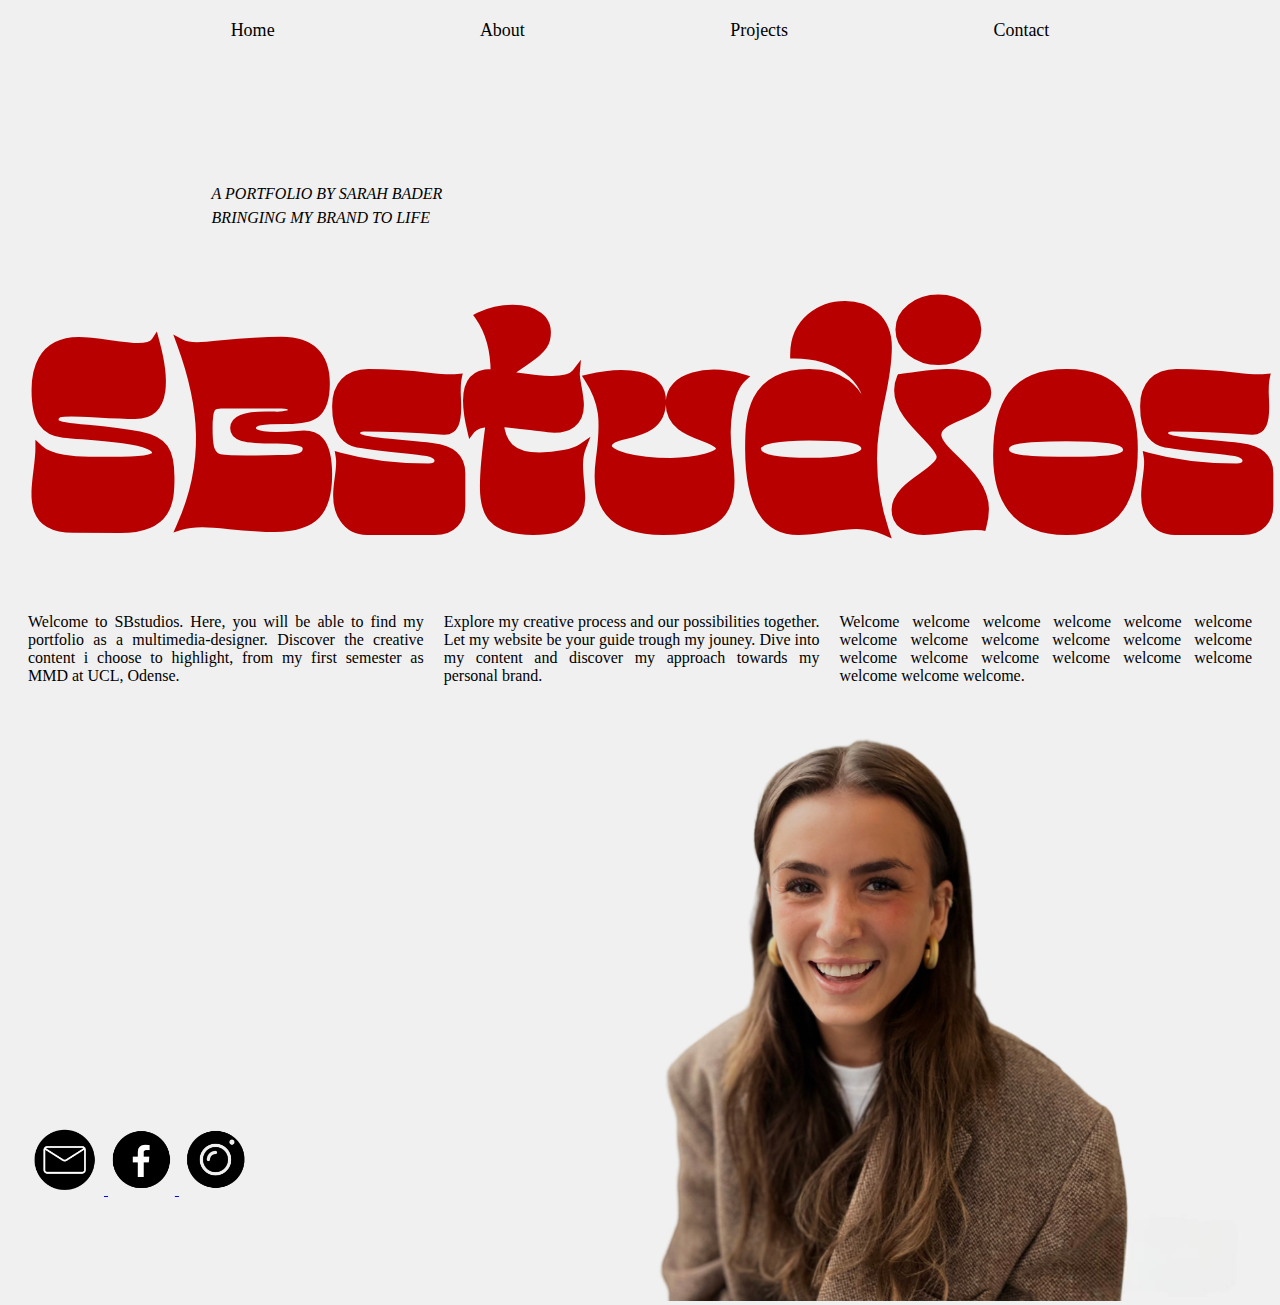
==== Eksamensprojekt/index.html @ ff480aab "Add files via upload" ====
<!DOCTYPE html>
<html lang="en">
    <head>
        <link rel="stylesheet" href="style.css">
        <meta charset="UTF-8">
        <title>SBstudios</title>
    </head>
    <body>
        <nav class="menu">
            <a href="index.html">Home</a>
            <a href="about.html">About</a>
            <a href="projects.html">Projects</a>
            <a href="contact.html">Contact</a>
        </nav>
    <div class="container1">
        <div class="top-container">
            <p>A PORTFOLIO BY SARAH BADER</p>
            <p>BRINGING MY BRAND TO LIFE</p>
        </div>
        <div class="headline-container">
            <h1>SBstudios</h1>
        </div>
        <div class="tekst-container">
            <p class="p1">Welcome to SBstudios. Here, you will be able to find my portfolio as a multimedia-designer. Discover the creative content i choose to highlight, from my first semester as MMD at UCL, Odense.</p>
            <p class="p2">Explore my creative process and our possibilities together. Let my website be your guide trough my jouney. Dive into my content and discover my approach towards my personal brand.</p>
            <p class="p3">Welcome welcome welcome welcome welcome welcome welcome welcome welcome welcome welcome welcome welcome welcome welcome welcome welcome welcome welcome welcome welcome.</p>
        </div>
    </div>
             <div class="picture-container">
            <div class="centered">
                <img class="img1" src="img/profilubackground.png" alt="collage af mig">
            </div>
        </div>
    <footer>
        <div class="footer-container">
            <a href="mailto:sarahbader58@gmail.com">
            <img class="img2" src="img/mail.png" alt="mail logo" > 
            </a>
            <a href="https://www.facebook.com/profile.php?id=100009001776277">
            <img class="img2" src="img/fb.png" alt="fb logo">
            </a>
            <a href="https://www.instagram.com/sarahhbaderr/">
            <img class="img2" src="img/ig.png" alt="ig logo">
            </a>
        </div>
    </footer>
</body>
</html>
---- Eksamensprojekt/style.css ----
body{
    background-color: #f0f0f0;
    color: #000000;
    padding: 20px;
    position: relative;
    z-index: 1;
}

.menu{
    display: flex;
    justify-content: center;
    justify-content: space-around;
    margin: 100px;
    font-size: 18px;
    height: 0vh;
    margin-top: -2vh;
    font-family: 'Times New Roman', Times, serif;
    background-color: #f0f0f0;
  }
  
  .menu a{
    color: #000000;
    text-decoration: none;
    padding: 10px 20px;
  }
  
  .menu a:hover{
  color: #b90000 ;
  }

.top-container{
    font-style: italic;
    text-align: left;
    align-items:center;
    line-height: 0.5;
    height: 30vh;
    margin-top: 20vh;
    margin-bottom: -400px;
    margin-left: 15%;
}

@font-face {
    font-family: "janger font";
    src: url(janger\ font.otf) format(truetype);
}

.headline-container{
    text-align: center;
    color: #b90000;
    font-family:"janger font";
    font-size: 10vw;
    width: 100%;
    padding: 0 5px;
    margin-bottom: -200px;
  }

.tekst-container {
    display: flex;
    margin-top: -60px;
 }

.img1{
    height: 600px;
}

.img2{
    height: 70px;
}

.p1{
    margin-right: 20px;
}

.p2{
    margin-right: 20px;
}

* {
  box-sizing: border-box;
}

p{
  text-align: justify;
  justify-content: center;
  color: #000000;
  font-size: 16px;
  font-family: 'Times New Roman', Times, serif;
}

.picture-container{
    display: flex;
    justify-content: end;
    align-items: end;
    height: 100%;
    margin-bottom: -20vh;
}
  

/* Media queries for responsive design */

/* For skærme med bredde på max 1024px */
@media screen and (max-width: 1024px) {
    .menu {
        flex-direction: column;
        align-items: center;
        margin: 20px 0;
    }

    .menu a {
        padding: 10px;
    }

    .top-container {
        margin-top: 10vh;
        margin-left: 5%;
        margin-bottom: -200px;
    }

    .headline-container {
        font-size: 8vw;
        margin-bottom: -150px;
    }

    .tekst-container {
        flex-direction: column;
        margin-top: 0;
    }

    .p1, .p2 {
        margin-right: 0;
    }

    .img1 {
        height: auto;
        max-width: 100%;
    }

    .img2 {
        height: auto;
        max-width: 100%;
    }

    p {
        font-size: 14px;
    }

    .picture-container {
        flex-direction: column;
        margin-bottom: 0;
    }
}

/* For skærme med bredde på max 768px */
@media screen and (max-width: 768px) {
    .menu {
        margin: 10px 0;
    }

    .top-container {
        margin-top: 5vh;
        margin-left: 2%;
        margin-bottom: -100px;
    }

    .headline-container {
        font-size: 6vw;
        margin-bottom: -100px;
    }

    .tekst-container {
        margin-top: 0;
    }

    .img1 {
        height: auto;
        max-width: 100%;
    }

    .img2 {
        height: auto;
        max-width: 100%;
    }

    p {
        font-size: 12px;
    }

    .picture-container {
        flex-direction: column;
        margin-bottom: 0;
    }
}

/* For skærme med bredde på max 480px */
@media screen and (max-width: 480px) {
    .menu {
        margin: 5px 0;
    }

    .top-container {
        margin-top: 2vh;
        margin-left: 1%;
        margin-bottom: -50px;
    }

    .headline-container {
        font-size: 5vw;
        margin-bottom: -50px;
    }

    .tekst-container {
        margin-top: 0;
    }

    .img1 {
        height: auto;
        max-width: 100%;
    }

    .img2 {
        height: auto;
        max-width: 100%;
    }

    p {
        font-size: 10px;
    }

    .picture-container {
        flex-direction: column;
        margin-bottom: 0;
    }
}
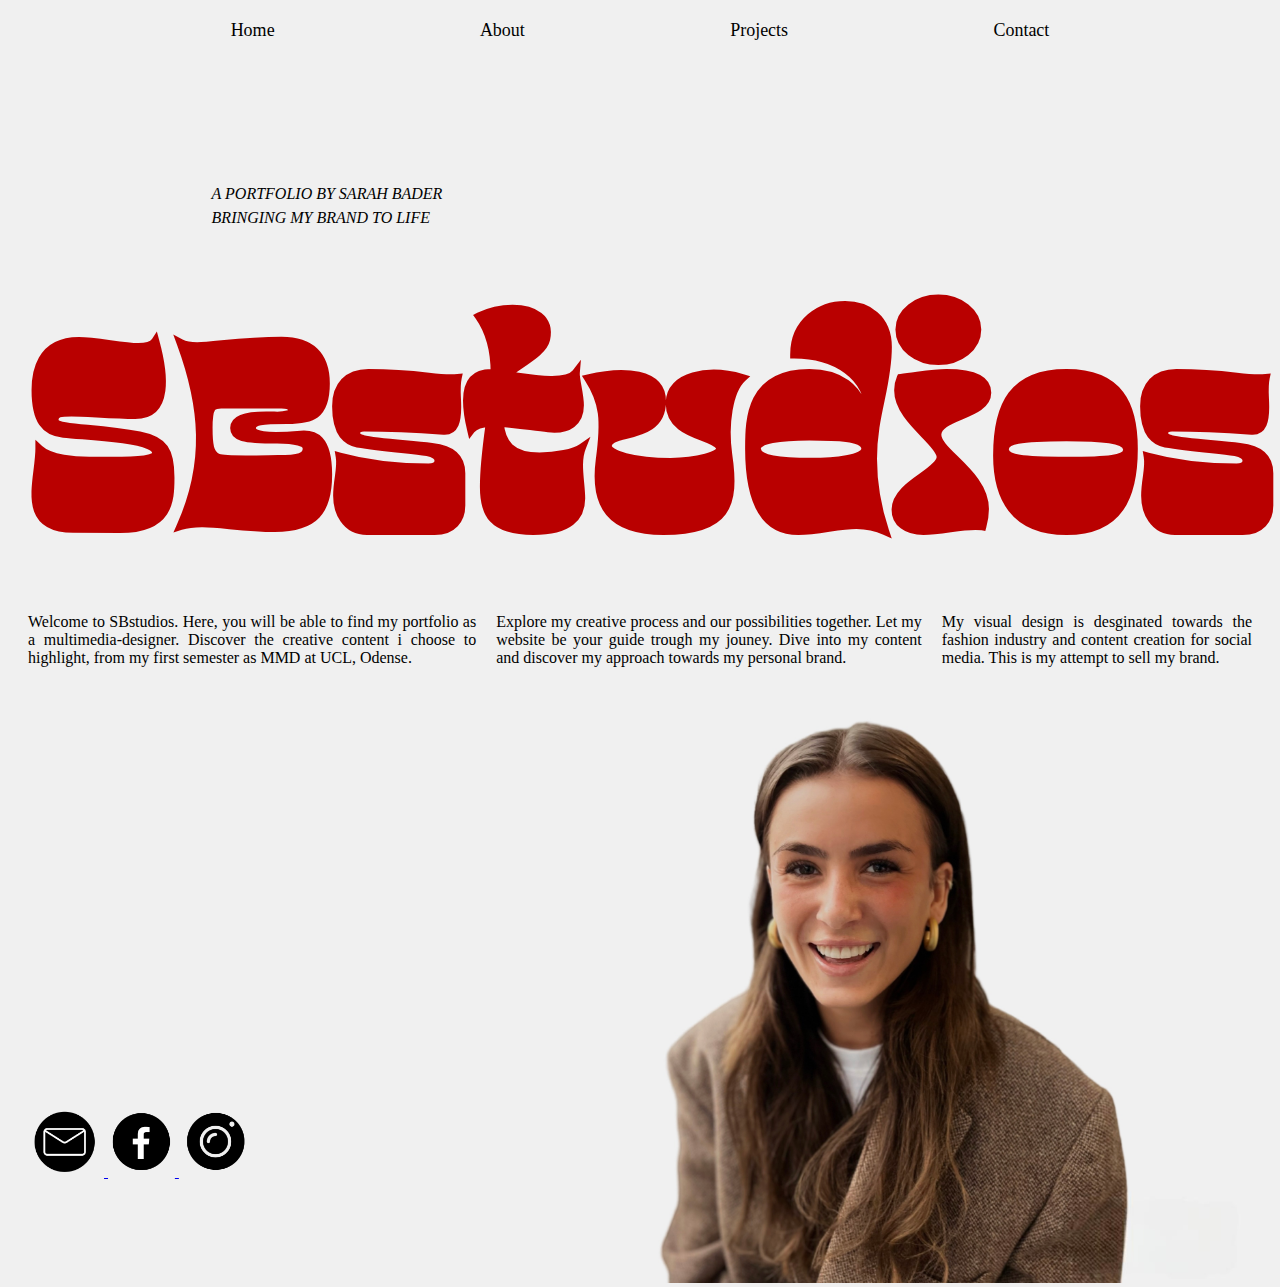
==== commit a7566ce8: "Add files via upload" ====
--- a/Eksamensprojekt/index.html
+++ b/Eksamensprojekt/index.html
@@ -24,7 +24,7 @@
         <div class="tekst-container">
             <p class="p1">Welcome to SBstudios. Here, you will be able to find my portfolio as a multimedia-designer. Discover the creative content i choose to highlight, from my first semester as MMD at UCL, Odense.</p>
             <p class="p2">Explore my creative process and our possibilities together. Let my website be your guide trough my jouney. Dive into my content and discover my approach towards my personal brand.</p>
-            <p class="p3">Welcome welcome welcome welcome welcome welcome welcome welcome welcome welcome welcome welcome welcome welcome welcome welcome welcome welcome welcome welcome welcome.</p>
+            <p class="p3">My visual design is desginated towards the fashion industry and content creation for social media. This is my attempt to sell my brand.</p>
         </div>
     </div>
              <div class="picture-container">
